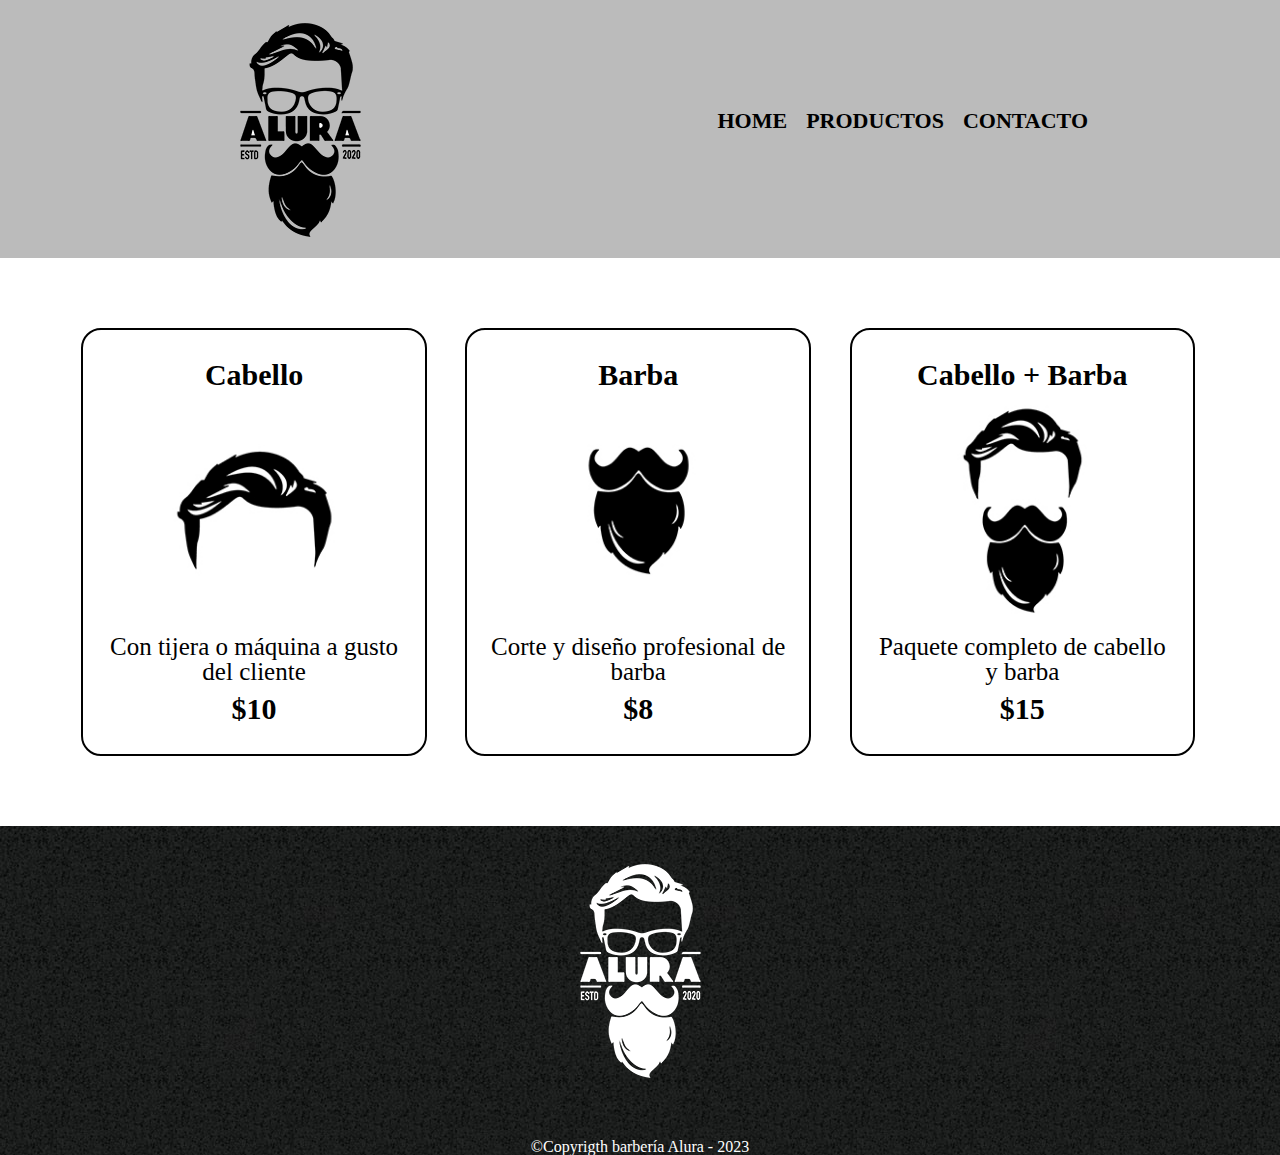
==== productos.html @ 5707bf73 "Primeros cambios realizados" ====
<!DOCTYPE html>
<html lang="en">
<head>
    <meta charset="UTF-8">
    <meta http-equiv="X-UA-Compatible" content="IE=edge">
    <meta name="viewport" content="width=device-width, initial-scale=1.0">
    <link rel="stylesheet" href="estilos.css">
    <link rel="stylesheet" href="reset.css">
    <link rel=StyleSheet href="productos.css">
    <title>Productos - Alura</title>
    <script type="text/javascript" src="productos.js"></script>

</head> 
   
<body>
    <header>
        <div class="contenedorEncabezado">
            <h1><img class="imgLogo" src="imagenes/logo.png" alt=""></h1>
        
        <nav>
            <ul>
                <li><a href="index.html">Home</a></li>
                <li><a href="productos.html">Productos</a></li>
                <li><a href="contacto.html">Contacto</a></li>
            </ul>
        </nav>
        </div>
          
    </header>

    <main>
        <ul class="listaProductos">
            <li>
                <div>
                    <h2>Cabello</h2>
                    <img src="imagenes/cabello.jpg" alt="">
                    <p class="productoDescripcion">Con tijera o máquina a gusto del cliente</p>
                    <p class="productoPrecio">$10</p>
                </div>
            </li>
            <li>
                <div>
                    <h2>Barba</h2>
                    <img src="imagenes/barba.jpg" alt="">
                    <p class="productoDescripcion">Corte y diseño profesional de barba</p>
                    <p class="productoPrecio">$8</p>
                </div>
            </li>
            <li>
                <div>
                    <h2>Cabello + Barba</h2>
                    <img src="imagenes/cabello+barba.jpg" alt="">
                    <p class="productoDescripcion">Paquete completo de cabello y barba</p>
                    <p class="productoPrecio">$15</p>
                </div>
            </li>
        </ul>
    </main>

    <footer>     
        <img src="imagenes/logo-blanco.png"/>
        <p class="Textofooter"> ©Copyrigth barbería Alura - 2023</p>
    </footer>
</body>
</html>
---- estilos.css ----
body{
    font-family: 'Montaga', serif;
}

/*TODO PARA EL HEADER*/
header{
    background-color:  #BBBBBB;
    padding: 20px 0;
}

.contenedorEncabezado{
    width: 70%;
    position: relative;
    margin: 0 auto;
}
nav{
    position: absolute;
    top: 110px;
    right: 0;
}

nav li{
    display: inline-block;
    margin: 0 0 0 15px; /*Arriba, abajo, derecha, izquierda*/
}

nav a{
    text-transform: uppercase;
    color: #000000;
    font-weight: bold;
    font-size: 22px;
    text-decoration: none;
    
}
nav li :hover{
    color: #DC2323;
    text-decoration: underline;
}

.imgLogo{
    margin: 5px 0 0 20px;
}


/*Para el Footer*/
footer{
    height: auto;
    text-align: center;
    background: url(imagenes/bg.jpg);
    padding: 40px;
}

footer img{
    margin: 20px;
}
.Textofooter{
    margin-top: 20px;
    color: #fff;
}


/*Para la pantalla de home*/
/*Container-principal*/
.container-principal p{
    margin: 0 0 1em;
}


.banner{
    width: 100%;
}

.titulo-principal{
    text-align: center;
    font-size: 2em;
    margin: 0  0 1em;
    clear: left;
}


.img-utensilios{
    width: 150px;
    vertical-align: auto;
    float: left;
    margin: 0 2% 2% 0;
}

.container-principal{
    background-color: #fff;
    padding: 3em 0;
    margin: 0 auto;
    width: 80%;

}


/*container-maps*/
.container-maps{
    width: 100%;
    padding: 3em 0;
    margin: 0 auto;
    background: linear-gradient(#ffffff, #888888);
}

.container-maps p{
    margin: 0  0 2em;
    text-align: center;
}


.contenido-maps{
    width: 80%;
    margin: 0 auto;
}

.container-maps iframe{
    width: 100%;
}

/*container-diferenciales*/
.container-diferenciales{
    margin: 0 auto;
    width: 100%;
    padding:  3em 0;
    background-color: #888888;
}
.img-diferenciales{
    width: 60%;
    height: 100%;
    transition: all 1s;
    box-shadow: 10px 10px 10px #000000;/*Los primeros dos son las posiciones en el eje de la image, el tercero es para una difuminación, el cuarto es el tamaño de la sombra*/
    /*Se puede colocar diferentes sombras seperadas de una coma*/
    
}

.img-diferenciales:hover{
    opacity: 0.5;
    
}

.video-b{
    margin: 20px auto;
    width: 60%;
}
.container-diferenciales iframe{
    margin: 0 auto;
    width: 100%;
    height: 500px;
}

.contenido-diferenciales{
    width: 60%;
    height: auto;
    margin: 0 auto;
}

.lista-diferenciales{
    width: 40%;
    display: inline-block;
    vertical-align: top;
    height: 100%;
}

.lista-diferenciales .item{
    line-height: 1.5;
}

.container-diferenciales .item::before{
    content: "\2605";
}

.lista-diferenciales .item:nth-child(1){
    font-weight: bold;
}


@media screen and (max-width:400px) {
    .contenedorEncabezado{
        width: 70%;
        position: relative;
        margin: 0 auto;
    }
    nav{
        position: static;
        margin: 0 auto;
    }
    
    nav li{
        display: block;
        margin: 0 auto; /*Arriba, abajo, derecha, izquierda*/
    }
    
    .lista-diferenciales, .img-diferenciales{
        width: 100%;
        display: block;
    }

    .video-b{
        margin: 20px auto;
        width: 60%;
    }
}
---- productos.css ----
/*CONTENEDOR: MAIN*/

.listaProductos{
    width: 90%;
    margin: 0 auto;
    padding: 50px;
}

.listaProductos img{
    width: 80%;
}

.listaProductos h2{
    font-size: 30px;
    font-weight: bold;
}

.listaProductos li{
    display: inline-block;
    width: 30%;
    text-align: center;
    vertical-align: top;
    margin: 20px 1.5%;
    padding: 30px 20px;
    box-sizing: border-box;/*Tamaño de la caja*/
    border: 2px solid #000000; /*Tamaño del border, estilo, color*/ 
    border-radius: 20px;
}

.listaProductos .productoDescripcion{
    font-size: 25px;
}

.listaProductos .productoPrecio{
    font-size: 30px;
    font-weight: bold;
    margin-top: 10px;
}

.listaProductos li:hover{
    border-color: #DC2323; 
}

.listaProductos li:active{
    border-color: #23DC38; 
}

.listaProductos li:hover h2{
    font-size: 35px;
}

@media screen and (max-width:480px) {
    .listaProductos li{
        display: block;
        width: 80%;
    }
}
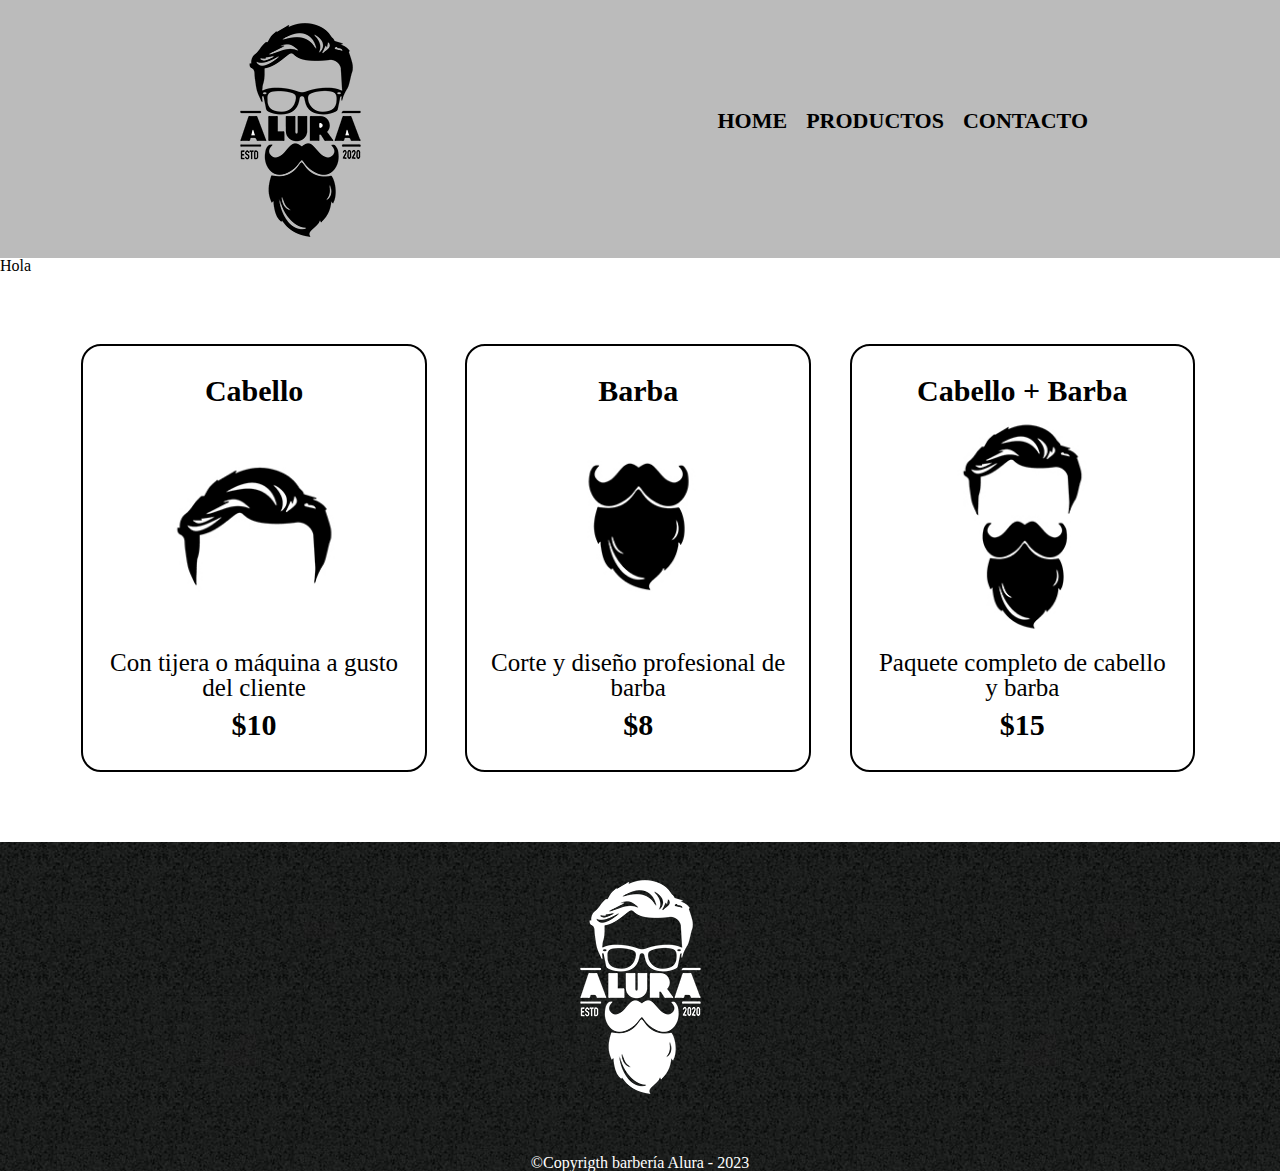
==== commit c16dcaaa: "Se agrega parrafo" ====
--- a/productos.html
+++ b/productos.html
@@ -27,7 +27,7 @@
         </div>
           
     </header>
-
+    <p>Hola</p>
     <main>
         <ul class="listaProductos">
             <li>
